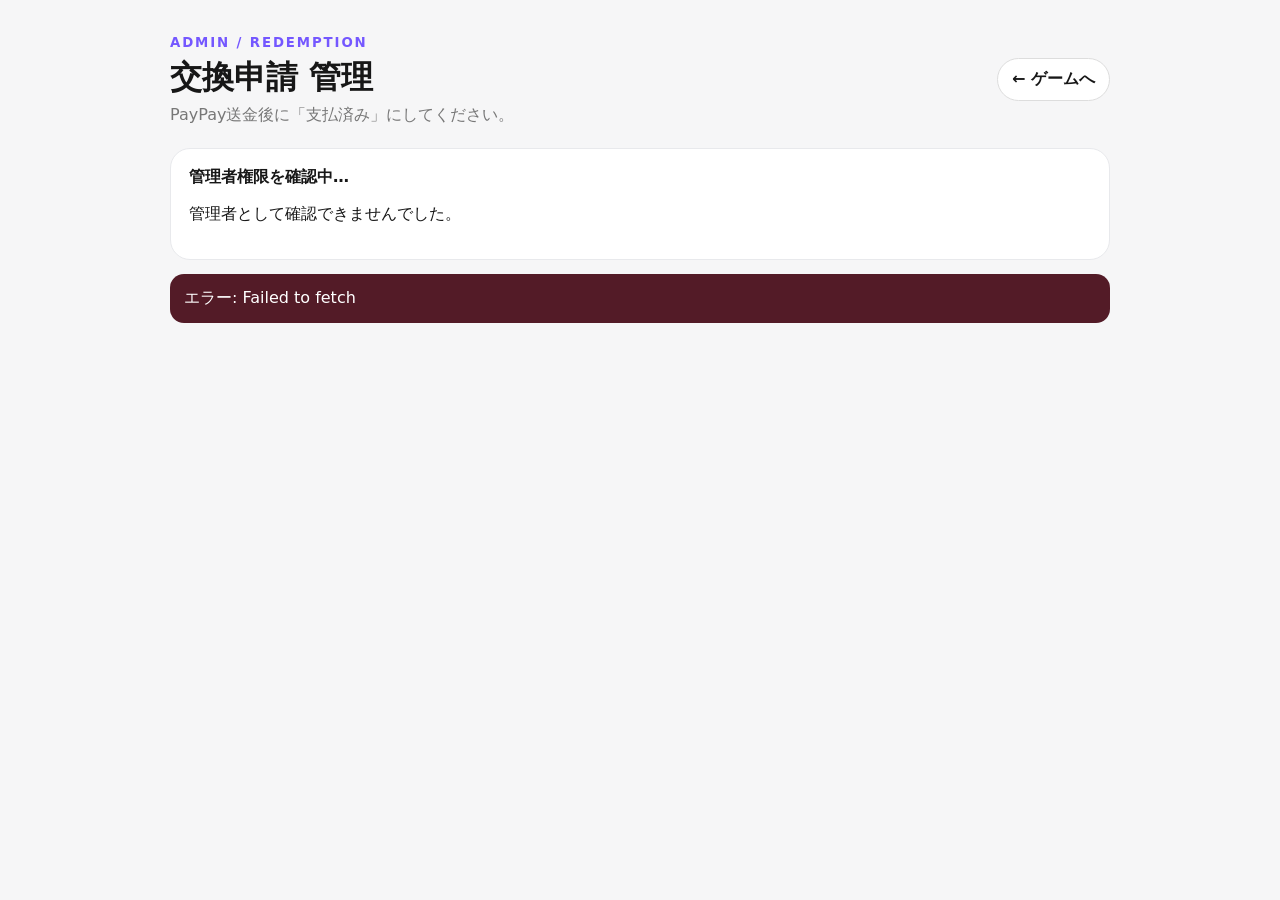
==== admin.html @ a6308c39 "Add files via upload" ====
<!doctype html><html lang="ja"><head><meta charset="utf-8"><meta name="viewport" content="width=device-width,initial-scale=1"><title>交換管理 V50</title><link rel="stylesheet" href="admin.css?v=50"></head><body>
<main><header><div><small>ADMIN / REDEMPTION</small><h1>交換申請 管理</h1><p>PayPay送金後に「支払済み」にしてください。</p></div><a href="index.html">← ゲームへ</a></header>
<section id="gate" class="card"><b>管理者権限を確認中…</b><p id="gateMsg">Googleログイン済みの管理者のみ利用できます。</p></section>
<section id="panel" hidden><div class="summary"><div class="card"><small>処理待ち</small><b id="pendingCount">—</b></div><div class="card"><small>支払済み</small><b id="paidCount">—</b></div><button id="reload">更新</button></div><div id="requests" class="requests"></div></section>
<div id="error" class="error" hidden></div></main><script src="admin.js?v=50"></script></body></html>
---- admin.css ----
*{box-sizing:border-box}body{margin:0;background:#f6f6f7;color:#171717;font-family:system-ui,sans-serif}main{max-width:980px;margin:auto;padding:32px 20px}header{display:flex;justify-content:space-between;gap:20px;align-items:center;margin-bottom:22px}header small{color:#7457ff;font-weight:900;letter-spacing:.14em}h1{margin:5px 0;font-size:32px}header p{margin:0;color:#777}header a{color:#171717;text-decoration:none;background:#fff;border:1px solid #ddd;padding:10px 14px;border-radius:999px;font-weight:800}.card,.request{background:#fff;border:1px solid #e8e9ec;border-radius:20px;padding:18px}.summary{display:grid;grid-template-columns:1fr 1fr auto;gap:12px;margin-bottom:14px}.summary b{display:block;font-size:30px}.summary small{color:#777}.summary button,.paid-btn{border:0;border-radius:14px;padding:12px 18px;font-weight:900;cursor:pointer}.summary button{background:#171717;color:#fff}.requests{display:grid;gap:12px}.request{display:grid;grid-template-columns:1fr auto;gap:14px}.meta{display:flex;gap:10px;flex-wrap:wrap;color:#777;font-size:12px}.dest{margin:12px 0;padding:12px;background:#f5f5f6;border-radius:12px;font-family:ui-monospace,monospace;word-break:break-all}.status{font-weight:900}.pending{color:#9b7100}.paid{color:#1f8b55}.paid-btn{background:#dfff62;align-self:center}.paid-btn:disabled{opacity:.45}.error{margin-top:14px;background:#531b27;color:#fff;padding:14px;border-radius:14px}@media(max-width:650px){header{align-items:flex-start;flex-direction:column}.summary{grid-template-columns:1fr 1fr}.summary button{grid-column:1/-1}.request{grid-template-columns:1fr}}

.paid-at{margin-top:7px;color:#777;font-size:12px;font-weight:700}
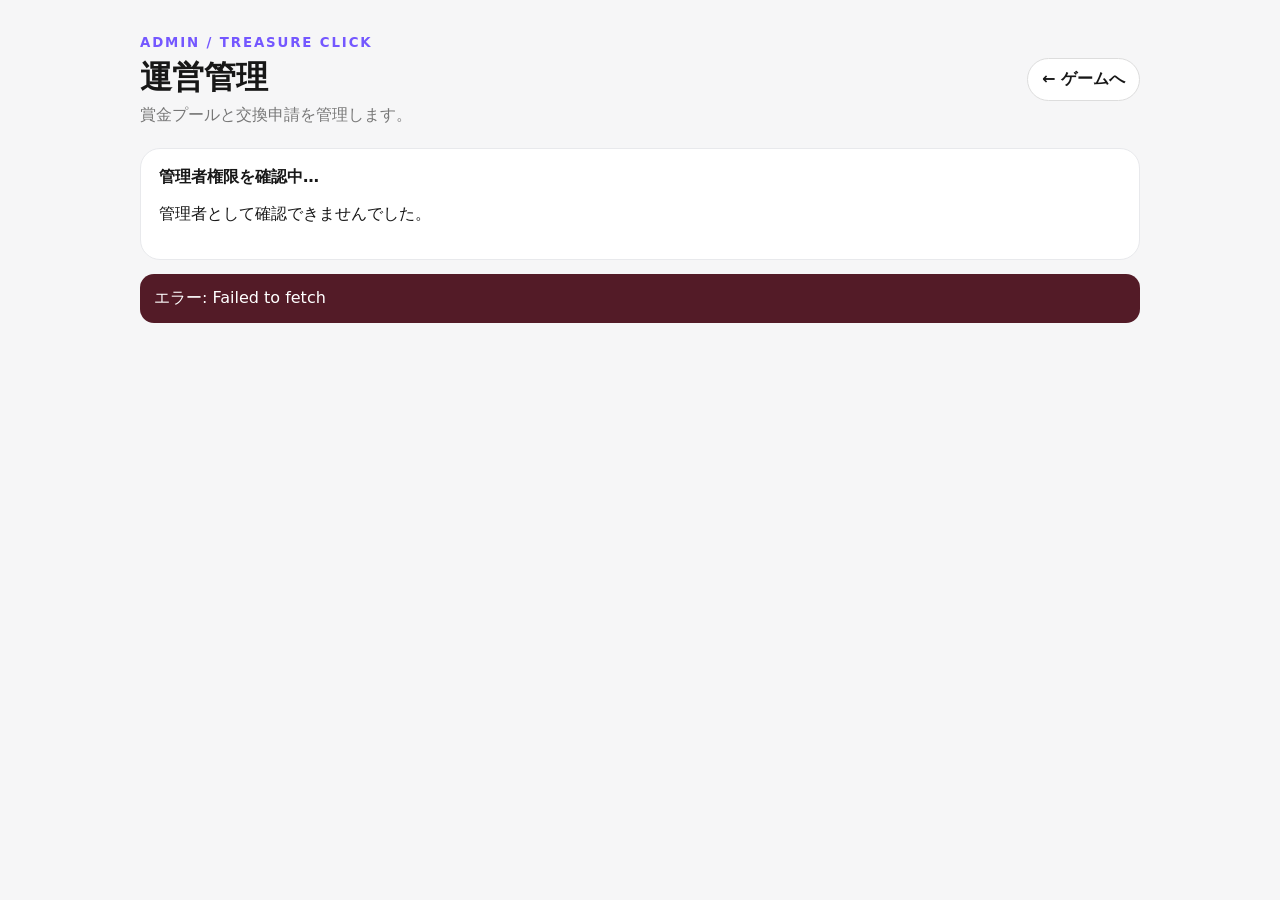
==== commit 7b0133aa: "Add files via upload" ====
--- a/admin.html
+++ b/admin.html
@@ -1,5 +1,94 @@
-<!doctype html><html lang="ja"><head><meta charset="utf-8"><meta name="viewport" content="width=device-width,initial-scale=1"><title>交換管理 V50</title><link rel="stylesheet" href="admin.css?v=50"></head><body>
-<main><header><div><small>ADMIN / REDEMPTION</small><h1>交換申請 管理</h1><p>PayPay送金後に「支払済み」にしてください。</p></div><a href="index.html">← ゲームへ</a></header>
-<section id="gate" class="card"><b>管理者権限を確認中…</b><p id="gateMsg">Googleログイン済みの管理者のみ利用できます。</p></section>
-<section id="panel" hidden><div class="summary"><div class="card"><small>処理待ち</small><b id="pendingCount">—</b></div><div class="card"><small>支払済み</small><b id="paidCount">—</b></div><button id="reload">更新</button></div><div id="requests" class="requests"></div></section>
-<div id="error" class="error" hidden></div></main><script src="admin.js?v=50"></script></body></html>
+<!doctype html>
+<html lang="ja">
+<head>
+  <meta charset="utf-8">
+  <meta name="viewport" content="width=device-width,initial-scale=1">
+  <title>管理画面 V59</title>
+  <link rel="stylesheet" href="admin.css?v=59">
+</head>
+<body>
+<main>
+  <header>
+    <div>
+      <small>ADMIN / TREASURE CLICK</small>
+      <h1>運営管理</h1>
+      <p>賞金プールと交換申請を管理します。</p>
+    </div>
+    <a href="index.html">← ゲームへ</a>
+  </header>
+
+  <section id="gate" class="card">
+    <b>管理者権限を確認中…</b>
+    <p id="gateMsg">Googleログイン済みの管理者のみ利用できます。</p>
+  </section>
+
+  <section id="panel" hidden>
+    <section class="pool-section">
+      <div class="section-head">
+        <div>
+          <small>PRIZE POOL</small>
+          <h2>💰 賞金プール</h2>
+          <p>現在は管理・表示のみ。宝箱の抽選ロジックにはまだ接続していません。</p>
+        </div>
+        <button id="poolReload" class="dark-btn">更新</button>
+      </div>
+
+      <div class="pool-summary">
+        <div class="card pool-main">
+          <small>総賞金</small>
+          <b id="poolTotal">—</b>
+          <span>初期原資</span>
+        </div>
+        <div class="card">
+          <small>未配置</small>
+          <b id="poolUnallocated">—</b>
+          <span>これから島へ配置</span>
+        </div>
+        <div class="card">
+          <small>配置中</small>
+          <b id="poolAllocated">—</b>
+          <span>島に眠っている賞金</span>
+        </div>
+        <div class="card">
+          <small>発掘済み</small>
+          <b id="poolDiscovered">—</b>
+          <span>ユーザーが獲得済み</span>
+        </div>
+      </div>
+
+      <div class="inventory card">
+        <div class="inventory-head">
+          <div>
+            <small>INVENTORY</small>
+            <h3>賞金内訳</h3>
+          </div>
+          <span id="poolCount">—</span>
+        </div>
+        <div id="poolInventory" class="inventory-grid">
+          <div class="inventory-loading">読み込み中…</div>
+        </div>
+      </div>
+    </section>
+
+    <section class="redemption-section">
+      <div class="section-head redemption-head">
+        <div>
+          <small>REDEMPTION</small>
+          <h2>交換申請</h2>
+          <p>PayPay送金後に「支払済み」にしてください。</p>
+        </div>
+      </div>
+      <div class="summary">
+        <div class="card"><small>処理待ち</small><b id="pendingCount">—</b></div>
+        <div class="card"><small>支払済み</small><b id="paidCount">—</b></div>
+        <button id="reload">更新</button>
+      </div>
+      <div id="requests" class="requests"></div>
+    </section>
+  </section>
+
+  <div id="error" class="error" hidden></div>
+</main>
+<script src="admin.js?v=59"></script>
+</body>
+</html>
--- a/admin.css
+++ b/admin.css
@@ -1,3 +1,47 @@
-*{box-sizing:border-box}body{margin:0;background:#f6f6f7;color:#171717;font-family:system-ui,sans-serif}main{max-width:980px;margin:auto;padding:32px 20px}header{display:flex;justify-content:space-between;gap:20px;align-items:center;margin-bottom:22px}header small{color:#7457ff;font-weight:900;letter-spacing:.14em}h1{margin:5px 0;font-size:32px}header p{margin:0;color:#777}header a{color:#171717;text-decoration:none;background:#fff;border:1px solid #ddd;padding:10px 14px;border-radius:999px;font-weight:800}.card,.request{background:#fff;border:1px solid #e8e9ec;border-radius:20px;padding:18px}.summary{display:grid;grid-template-columns:1fr 1fr auto;gap:12px;margin-bottom:14px}.summary b{display:block;font-size:30px}.summary small{color:#777}.summary button,.paid-btn{border:0;border-radius:14px;padding:12px 18px;font-weight:900;cursor:pointer}.summary button{background:#171717;color:#fff}.requests{display:grid;gap:12px}.request{display:grid;grid-template-columns:1fr auto;gap:14px}.meta{display:flex;gap:10px;flex-wrap:wrap;color:#777;font-size:12px}.dest{margin:12px 0;padding:12px;background:#f5f5f6;border-radius:12px;font-family:ui-monospace,monospace;word-break:break-all}.status{font-weight:900}.pending{color:#9b7100}.paid{color:#1f8b55}.paid-btn{background:#dfff62;align-self:center}.paid-btn:disabled{opacity:.45}.error{margin-top:14px;background:#531b27;color:#fff;padding:14px;border-radius:14px}@media(max-width:650px){header{align-items:flex-start;flex-direction:column}.summary{grid-template-columns:1fr 1fr}.summary button{grid-column:1/-1}.request{grid-template-columns:1fr}}
-
+*{box-sizing:border-box}
+body{margin:0;background:#f6f6f7;color:#171717;font-family:system-ui,sans-serif}
+main{max-width:1040px;margin:auto;padding:32px 20px}
+header{display:flex;justify-content:space-between;gap:20px;align-items:center;margin-bottom:22px}
+header small,.section-head small,.inventory-head small{color:#7457ff;font-weight:900;letter-spacing:.14em}
+h1{margin:5px 0;font-size:32px}
+h2{margin:4px 0 3px;font-size:24px}
+h3{margin:3px 0 0;font-size:18px}
+header p,.section-head p{margin:0;color:#777}
+header a{color:#171717;text-decoration:none;background:#fff;border:1px solid #ddd;padding:10px 14px;border-radius:999px;font-weight:800}
+.card,.request{background:#fff;border:1px solid #e8e9ec;border-radius:20px;padding:18px}
+.section-head{display:flex;justify-content:space-between;align-items:center;gap:18px;margin-bottom:14px}
+.dark-btn,.summary button,.paid-btn{border:0;border-radius:14px;padding:12px 18px;font-weight:900;cursor:pointer}
+.dark-btn,.summary button{background:#171717;color:#fff}
+.pool-section{margin-bottom:34px}
+.pool-summary{display:grid;grid-template-columns:repeat(4,1fr);gap:12px;margin-bottom:12px}
+.pool-summary .card{min-height:126px;display:flex;flex-direction:column;justify-content:center}
+.pool-summary small{color:#777;font-weight:800}
+.pool-summary b{display:block;font-size:30px;margin:5px 0}
+.pool-summary span{color:#8a8a8f;font-size:11px;font-weight:700}
+.pool-summary .pool-main{background:#171717;color:#fff;border-color:#171717}
+.pool-summary .pool-main small,.pool-summary .pool-main span{color:#bdbdc2}
+.pool-summary .pool-main b{color:#dfff62}
+.inventory{padding:18px}
+.inventory-head{display:flex;justify-content:space-between;align-items:center;margin-bottom:14px}
+.inventory-head>span{font-weight:900;background:#f1f1f3;padding:8px 12px;border-radius:999px}
+.inventory-grid{display:grid;grid-template-columns:repeat(4,1fr);gap:10px}
+.prize-stock{background:#f7f7f8;border:1px solid #ececef;border-radius:16px;padding:14px}
+.prize-stock .yen{font-size:22px;font-weight:1000}
+.prize-stock .count{font-size:13px;font-weight:900;margin-top:5px}
+.prize-stock .stock-meta{margin-top:9px;color:#777;font-size:10px;line-height:1.7}
+.inventory-loading{grid-column:1/-1;color:#777;padding:10px}
+.redemption-section{border-top:1px solid #e2e2e5;padding-top:28px}
+.redemption-head{margin-bottom:14px}
+.summary{display:grid;grid-template-columns:1fr 1fr auto;gap:12px;margin-bottom:14px}
+.summary b{display:block;font-size:30px}
+.summary small{color:#777}
+.requests{display:grid;gap:12px}
+.request{display:grid;grid-template-columns:1fr auto;gap:14px}
+.meta{display:flex;gap:10px;flex-wrap:wrap;color:#777;font-size:12px}
+.dest{margin:12px 0;padding:12px;background:#f5f5f6;border-radius:12px;font-family:ui-monospace,monospace;word-break:break-all}
+.status{font-weight:900}.pending{color:#9b7100}.paid{color:#1f8b55}
+.paid-btn{background:#dfff62;align-self:center}.paid-btn:disabled{opacity:.45}
 .paid-at{margin-top:7px;color:#777;font-size:12px;font-weight:700}
+.error{margin-top:14px;background:#531b27;color:#fff;padding:14px;border-radius:14px}
+@media(max-width:800px){.pool-summary{grid-template-columns:1fr 1fr}.inventory-grid{grid-template-columns:1fr 1fr}}
+@media(max-width:650px){header,.section-head{align-items:flex-start;flex-direction:column}.summary{grid-template-columns:1fr 1fr}.summary button{grid-column:1/-1}.request{grid-template-columns:1fr}.pool-summary{grid-template-columns:1fr 1fr}}
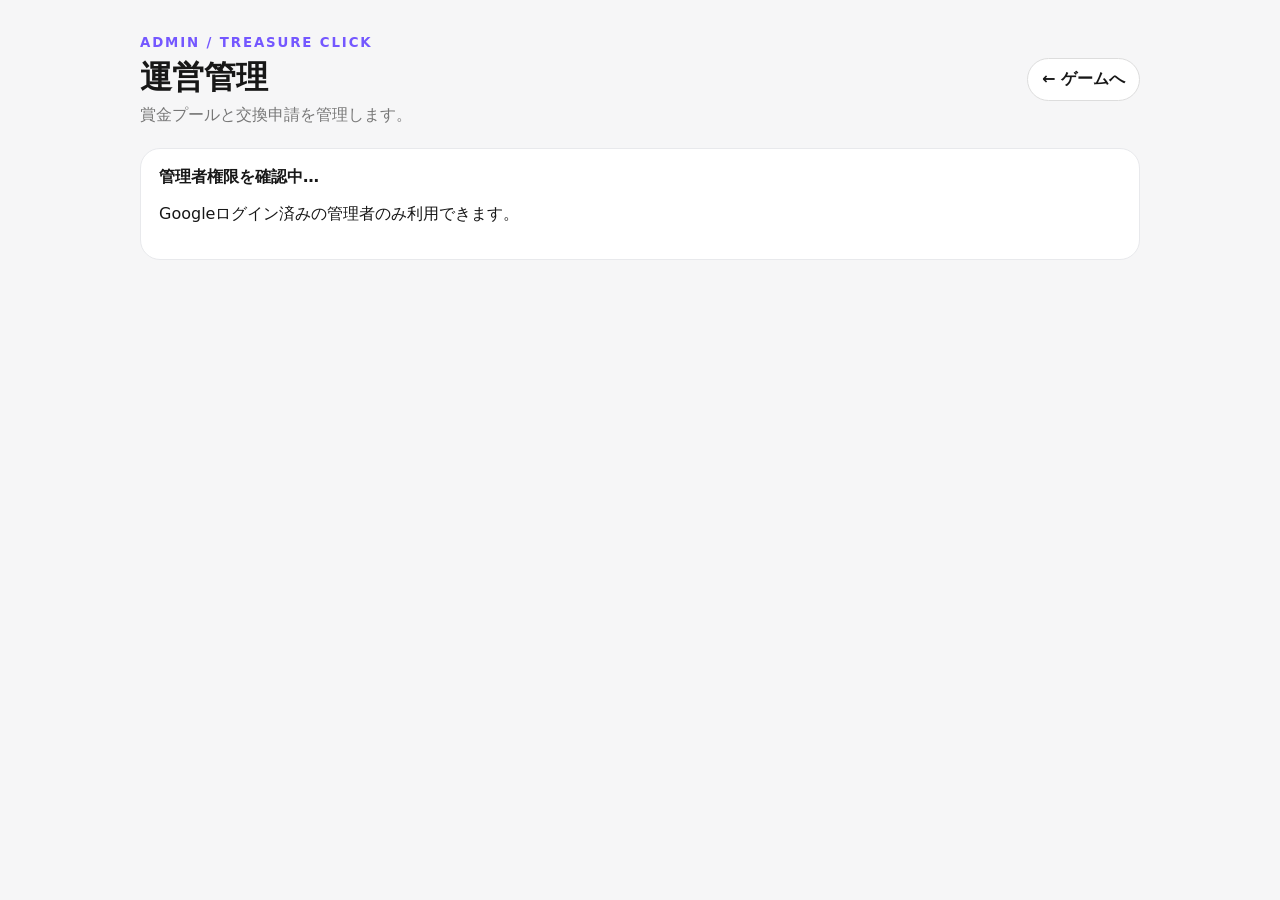
==== commit ae91182b: "Add files via upload" ====
--- a/admin.html
+++ b/admin.html
@@ -3,8 +3,8 @@
 <head>
   <meta charset="utf-8">
   <meta name="viewport" content="width=device-width,initial-scale=1">
-  <title>管理画面 V59</title>
-  <link rel="stylesheet" href="admin.css?v=59">
+  <title>管理画面 V59.1</title>
+  <link rel="stylesheet" href="admin.css?v=59.1">
 </head>
 <body>
 <main>
@@ -70,6 +70,37 @@
       </div>
     </section>
 
+    <section class="sim-section">
+      <div class="section-head">
+        <div>
+          <small>BUSINESS SIMULATOR</small>
+          <h2>📊 収益シミュレーター</h2>
+          <p>数字を変えると月間収支と必要な宝箱期待値を自動計算します。</p>
+        </div>
+        <button id="simReset" class="dark-btn">初期値に戻す</button>
+      </div>
+
+      <div class="sim-inputs card">
+        <label>月間アクティブユーザー（MAU）<input id="simMau" type="number" min="1" step="1" value="100"></label>
+        <label>1人1日の平均タップ<input id="simTapsDay" type="number" min="0" step="1" value="30"></label>
+        <label>広告売上 / 人・月（円）<input id="simAd" type="number" min="0" step="1" value="30"></label>
+        <label>アフィ売上 / 人・月（円）<input id="simAffiliate" type="number" min="0" step="1" value="470"></label>
+        <label>目標還元 / 人・月（円）<input id="simReward" type="number" min="0" step="10" value="300"></label>
+        <label>うち宝箱還元 / 人・月（円）<input id="simTreasure" type="number" min="0" step="10" value="150"></label>
+        <label>運営コスト / 人・月（円）<input id="simCost" type="number" min="0" step="1" value="30"></label>
+      </div>
+
+      <div class="sim-results">
+        <div class="card"><small>月間売上</small><b id="simRevenue">—</b></div>
+        <div class="card"><small>ユーザー還元総額</small><b id="simRewardTotal">—</b></div>
+        <div class="card profit-card"><small>運営利益</small><b id="simProfit">—</b></div>
+        <div class="card"><small>利益率</small><b id="simMargin">—</b></div>
+        <div class="card"><small>損益分岐ARPU</small><b id="simBreakEven">—</b></div>
+        <div class="card"><small>宝箱期待値 / 1タップ</small><b id="simEv">—</b></div>
+      </div>
+      <div id="simMessage" class="sim-message"></div>
+    </section>
+
     <section class="redemption-section">
       <div class="section-head redemption-head">
         <div>
@@ -89,6 +120,6 @@
 
   <div id="error" class="error" hidden></div>
 </main>
-<script src="admin.js?v=59"></script>
+<script src="admin.js?v=59.1"></script>
 </body>
 </html>
--- a/admin.css
+++ b/admin.css
@@ -45,3 +45,15 @@
 .error{margin-top:14px;background:#531b27;color:#fff;padding:14px;border-radius:14px}
 @media(max-width:800px){.pool-summary{grid-template-columns:1fr 1fr}.inventory-grid{grid-template-columns:1fr 1fr}}
 @media(max-width:650px){header,.section-head{align-items:flex-start;flex-direction:column}.summary{grid-template-columns:1fr 1fr}.summary button{grid-column:1/-1}.request{grid-template-columns:1fr}.pool-summary{grid-template-columns:1fr 1fr}}
+
+.sim-section{border-top:1px solid #e2e2e5;padding-top:28px;margin-bottom:34px}
+.sim-inputs{display:grid;grid-template-columns:repeat(4,1fr);gap:12px;margin-bottom:12px}
+.sim-inputs label{font-size:12px;font-weight:900;color:#666}
+.sim-inputs input{display:block;width:100%;margin-top:7px;border:1px solid #dddfe4;background:#f8f8f9;border-radius:12px;padding:12px;font:inherit;font-size:16px;font-weight:900;color:#171717;outline:none}
+.sim-inputs input:focus{border-color:#7457ff;background:#fff}
+.sim-results{display:grid;grid-template-columns:repeat(3,1fr);gap:12px}
+.sim-results .card small{color:#777;font-weight:800}.sim-results .card b{display:block;font-size:26px;margin-top:5px}
+.profit-card{background:#171717;color:#fff;border-color:#171717}.profit-card small{color:#bbb!important}.profit-card b{color:#dfff62}
+.profit-card.loss b{color:#ff9da9}.sim-message{margin-top:12px;border-radius:14px;padding:13px 15px;background:#eef9d4;font-weight:800;font-size:13px}.sim-message.loss{background:#ffe8eb;color:#8d2635}
+@media(max-width:800px){.sim-inputs{grid-template-columns:1fr 1fr}.sim-results{grid-template-columns:1fr 1fr}}
+@media(max-width:520px){.sim-inputs,.sim-results{grid-template-columns:1fr}}
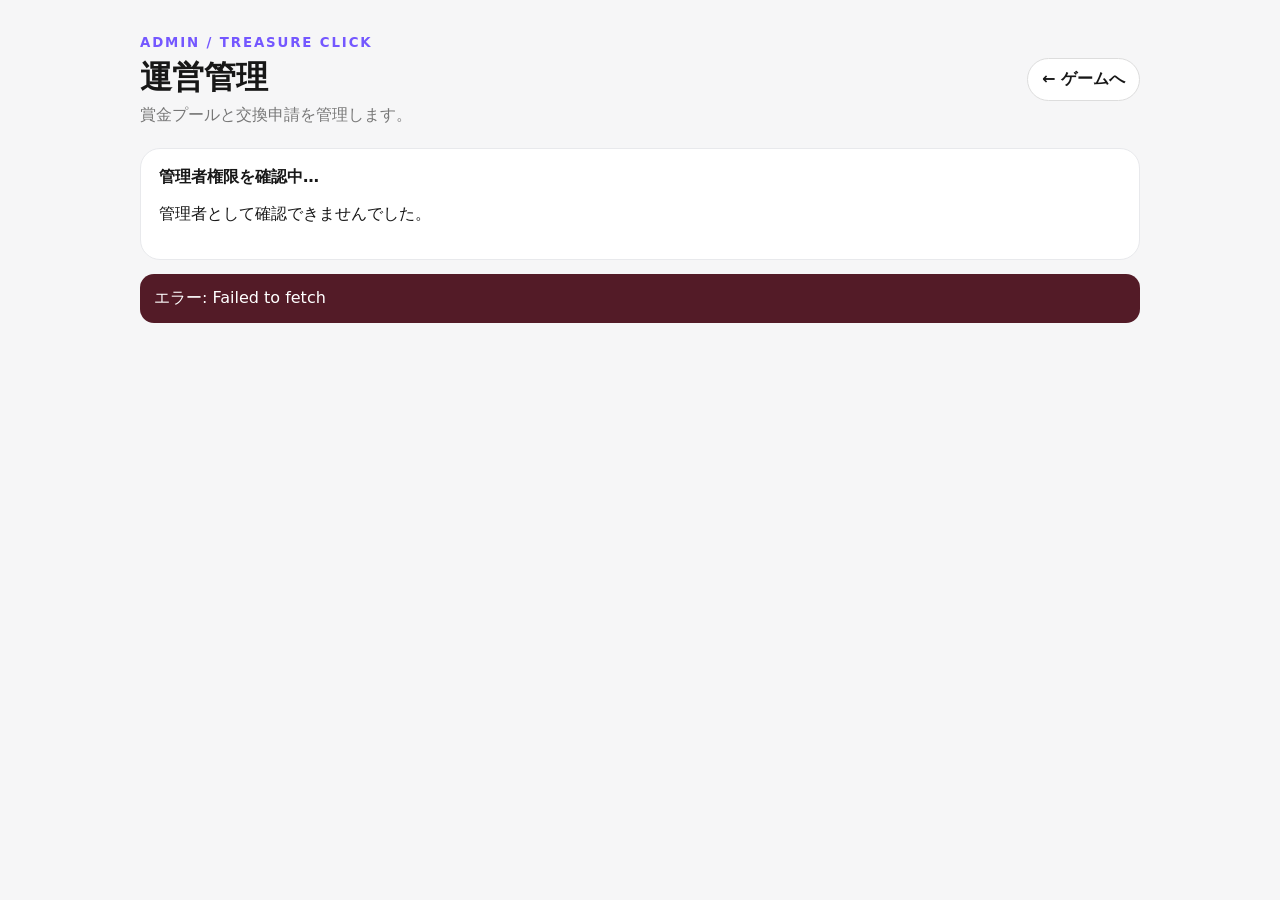
==== commit 8eddac12: "Add files via upload" ====
--- a/admin.html
+++ b/admin.html
@@ -3,8 +3,8 @@
 <head>
   <meta charset="utf-8">
   <meta name="viewport" content="width=device-width,initial-scale=1">
-  <title>管理画面 V59.1</title>
-  <link rel="stylesheet" href="admin.css?v=59.1">
+  <title>管理画面 V59</title>
+  <link rel="stylesheet" href="admin.css?v=59">
 </head>
 <body>
 <main>
@@ -70,37 +70,6 @@
       </div>
     </section>
 
-    <section class="sim-section">
-      <div class="section-head">
-        <div>
-          <small>BUSINESS SIMULATOR</small>
-          <h2>📊 収益シミュレーター</h2>
-          <p>数字を変えると月間収支と必要な宝箱期待値を自動計算します。</p>
-        </div>
-        <button id="simReset" class="dark-btn">初期値に戻す</button>
-      </div>
-
-      <div class="sim-inputs card">
-        <label>月間アクティブユーザー（MAU）<input id="simMau" type="number" min="1" step="1" value="100"></label>
-        <label>1人1日の平均タップ<input id="simTapsDay" type="number" min="0" step="1" value="30"></label>
-        <label>広告売上 / 人・月（円）<input id="simAd" type="number" min="0" step="1" value="30"></label>
-        <label>アフィ売上 / 人・月（円）<input id="simAffiliate" type="number" min="0" step="1" value="470"></label>
-        <label>目標還元 / 人・月（円）<input id="simReward" type="number" min="0" step="10" value="300"></label>
-        <label>うち宝箱還元 / 人・月（円）<input id="simTreasure" type="number" min="0" step="10" value="150"></label>
-        <label>運営コスト / 人・月（円）<input id="simCost" type="number" min="0" step="1" value="30"></label>
-      </div>
-
-      <div class="sim-results">
-        <div class="card"><small>月間売上</small><b id="simRevenue">—</b></div>
-        <div class="card"><small>ユーザー還元総額</small><b id="simRewardTotal">—</b></div>
-        <div class="card profit-card"><small>運営利益</small><b id="simProfit">—</b></div>
-        <div class="card"><small>利益率</small><b id="simMargin">—</b></div>
-        <div class="card"><small>損益分岐ARPU</small><b id="simBreakEven">—</b></div>
-        <div class="card"><small>宝箱期待値 / 1タップ</small><b id="simEv">—</b></div>
-      </div>
-      <div id="simMessage" class="sim-message"></div>
-    </section>
-
     <section class="redemption-section">
       <div class="section-head redemption-head">
         <div>
@@ -120,6 +89,6 @@
 
   <div id="error" class="error" hidden></div>
 </main>
-<script src="admin.js?v=59.1"></script>
+<script src="admin.js?v=59"></script>
 </body>
 </html>
--- a/admin.css
+++ b/admin.css
@@ -45,15 +45,3 @@
 .error{margin-top:14px;background:#531b27;color:#fff;padding:14px;border-radius:14px}
 @media(max-width:800px){.pool-summary{grid-template-columns:1fr 1fr}.inventory-grid{grid-template-columns:1fr 1fr}}
 @media(max-width:650px){header,.section-head{align-items:flex-start;flex-direction:column}.summary{grid-template-columns:1fr 1fr}.summary button{grid-column:1/-1}.request{grid-template-columns:1fr}.pool-summary{grid-template-columns:1fr 1fr}}
-
-.sim-section{border-top:1px solid #e2e2e5;padding-top:28px;margin-bottom:34px}
-.sim-inputs{display:grid;grid-template-columns:repeat(4,1fr);gap:12px;margin-bottom:12px}
-.sim-inputs label{font-size:12px;font-weight:900;color:#666}
-.sim-inputs input{display:block;width:100%;margin-top:7px;border:1px solid #dddfe4;background:#f8f8f9;border-radius:12px;padding:12px;font:inherit;font-size:16px;font-weight:900;color:#171717;outline:none}
-.sim-inputs input:focus{border-color:#7457ff;background:#fff}
-.sim-results{display:grid;grid-template-columns:repeat(3,1fr);gap:12px}
-.sim-results .card small{color:#777;font-weight:800}.sim-results .card b{display:block;font-size:26px;margin-top:5px}
-.profit-card{background:#171717;color:#fff;border-color:#171717}.profit-card small{color:#bbb!important}.profit-card b{color:#dfff62}
-.profit-card.loss b{color:#ff9da9}.sim-message{margin-top:12px;border-radius:14px;padding:13px 15px;background:#eef9d4;font-weight:800;font-size:13px}.sim-message.loss{background:#ffe8eb;color:#8d2635}
-@media(max-width:800px){.sim-inputs{grid-template-columns:1fr 1fr}.sim-results{grid-template-columns:1fr 1fr}}
-@media(max-width:520px){.sim-inputs,.sim-results{grid-template-columns:1fr}}
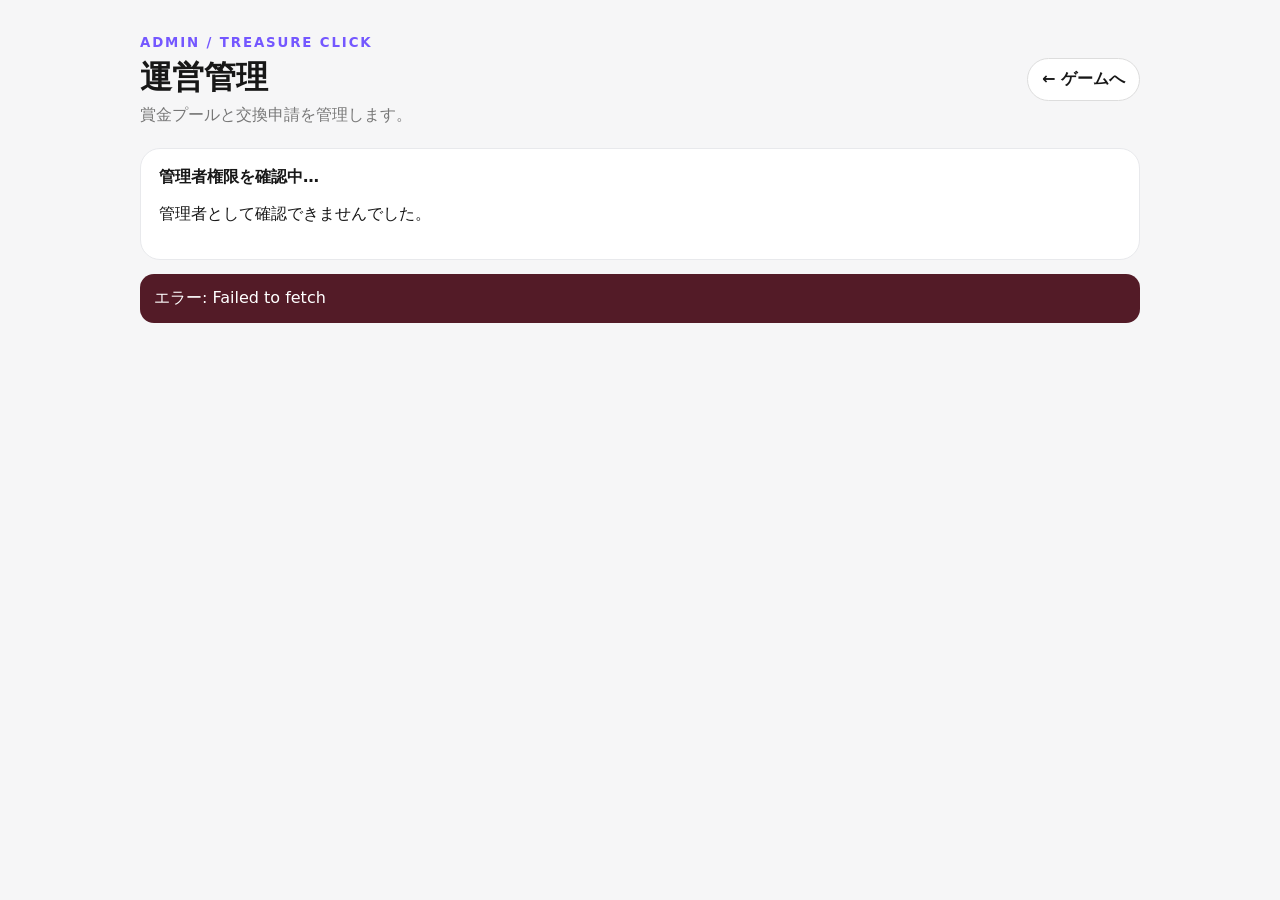
==== commit c7f8b9b1: "Add files via upload" ====
--- a/admin.html
+++ b/admin.html
@@ -4,7 +4,7 @@
   <meta charset="utf-8">
   <meta name="viewport" content="width=device-width,initial-scale=1">
   <title>管理画面 V59</title>
-  <link rel="stylesheet" href="admin.css?v=59">
+  <link rel="stylesheet" href="admin.css?v=59.1-fixed">
 </head>
 <body>
 <main>
@@ -70,6 +70,30 @@
       </div>
     </section>
 
+
+    <section class="sim-section">
+      <div class="section-head">
+        <div><small>BUSINESS SIMULATOR</small><h2>📊 収益シミュレーター</h2><p>入力値だけで計算します。Supabaseの認証・データには触れません。</p></div>
+      </div>
+      <div class="sim-inputs card">
+        <label>月間アクティブユーザー<input id="simMau" type="number" min="1" value="100"></label>
+        <label>1日平均タップ<input id="simTaps" type="number" min="0" value="30"></label>
+        <label>広告売上 / 人・月<input id="simAds" type="number" min="0" step="0.1" value="30"></label>
+        <label>アフィ売上 / 人・月<input id="simAffiliate" type="number" min="0" step="0.1" value="470"></label>
+        <label>目標還元 / 人・月<input id="simReward" type="number" min="0" step="1" value="300"></label>
+        <label>うち宝箱還元 / 人・月<input id="simTreasure" type="number" min="0" step="1" value="150"></label>
+        <label>運営コスト / 人・月<input id="simCost" type="number" min="0" step="0.1" value="30"></label>
+      </div>
+      <div class="sim-results">
+        <div class="card"><small>月間売上</small><b id="simRevenue">—</b></div>
+        <div class="card"><small>ユーザー還元総額</small><b id="simRewardsTotal">—</b></div>
+        <div class="card"><small>運営利益</small><b id="simProfit">—</b></div>
+        <div class="card"><small>利益率</small><b id="simMargin">—</b></div>
+        <div class="card"><small>損益分岐ARPU</small><b id="simBreakEven">—</b></div>
+        <div class="card"><small>宝箱1タップ期待値</small><b id="simTapEv">—</b></div>
+      </div>
+    </section>
+
     <section class="redemption-section">
       <div class="section-head redemption-head">
         <div>
@@ -89,6 +113,6 @@
 
   <div id="error" class="error" hidden></div>
 </main>
-<script src="admin.js?v=59"></script>
+<script src="admin.js?v=59.1-fixed"></script>
 </body>
 </html>
--- a/admin.css
+++ b/admin.css
@@ -45,3 +45,5 @@
 .error{margin-top:14px;background:#531b27;color:#fff;padding:14px;border-radius:14px}
 @media(max-width:800px){.pool-summary{grid-template-columns:1fr 1fr}.inventory-grid{grid-template-columns:1fr 1fr}}
 @media(max-width:650px){header,.section-head{align-items:flex-start;flex-direction:column}.summary{grid-template-columns:1fr 1fr}.summary button{grid-column:1/-1}.request{grid-template-columns:1fr}.pool-summary{grid-template-columns:1fr 1fr}}
+
+.sim-section{margin:0 0 34px;border-top:1px solid #e2e2e5;padding-top:28px}.sim-inputs{display:grid;grid-template-columns:repeat(4,1fr);gap:12px;margin-bottom:12px}.sim-inputs label{font-size:12px;font-weight:900;color:#666}.sim-inputs input{width:100%;margin-top:7px;padding:12px;border:1px solid #ddd;border-radius:12px;font:inherit;font-weight:900;background:#fafafa}.sim-results{display:grid;grid-template-columns:repeat(3,1fr);gap:12px}.sim-results small{color:#777;font-weight:800}.sim-results b{display:block;font-size:25px;margin-top:5px}.sim-profit-positive{color:#16834d}.sim-profit-negative{color:#c43d4d}@media(max-width:800px){.sim-inputs{grid-template-columns:1fr 1fr}.sim-results{grid-template-columns:1fr 1fr}}@media(max-width:520px){.sim-inputs,.sim-results{grid-template-columns:1fr}}
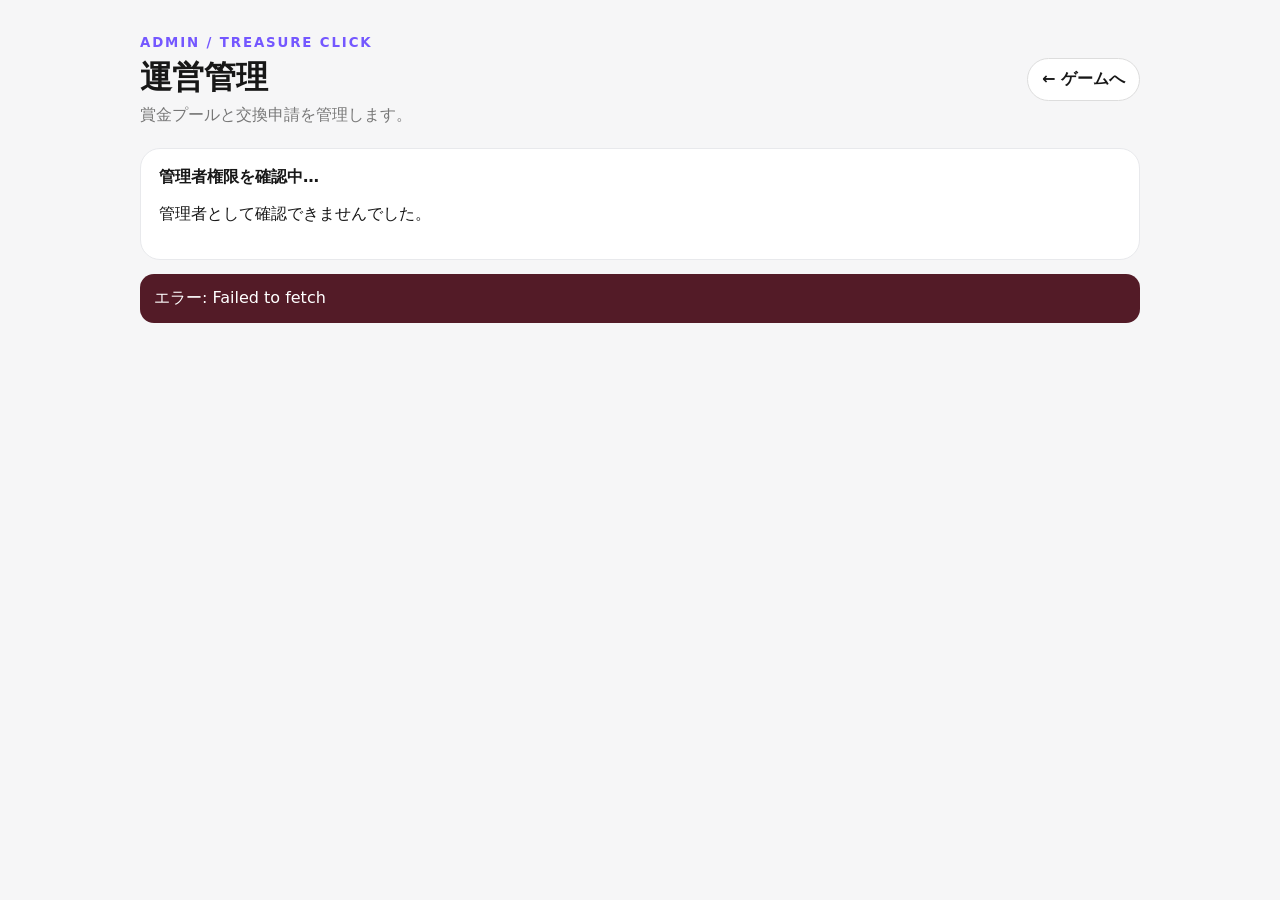
==== commit 14369de3: "Add files via upload" ====
--- a/admin.html
+++ b/admin.html
@@ -28,7 +28,7 @@
         <div>
           <small>PRIZE POOL</small>
           <h2>💰 賞金プール</h2>
-          <p>現在は管理・表示のみ。宝箱の抽選ロジックにはまだ接続していません。</p>
+          <p>宝箱の賞金在庫とリアルタイム連動中。島への配置・発掘状況を表示しています。 <span class="pool-live"><i></i> LIVE</span></p>
         </div>
         <button id="poolReload" class="dark-btn">更新</button>
       </div>
--- a/admin.css
+++ b/admin.css
@@ -47,3 +47,7 @@
 @media(max-width:650px){header,.section-head{align-items:flex-start;flex-direction:column}.summary{grid-template-columns:1fr 1fr}.summary button{grid-column:1/-1}.request{grid-template-columns:1fr}.pool-summary{grid-template-columns:1fr 1fr}}
 
 .sim-section{margin:0 0 34px;border-top:1px solid #e2e2e5;padding-top:28px}.sim-inputs{display:grid;grid-template-columns:repeat(4,1fr);gap:12px;margin-bottom:12px}.sim-inputs label{font-size:12px;font-weight:900;color:#666}.sim-inputs input{width:100%;margin-top:7px;padding:12px;border:1px solid #ddd;border-radius:12px;font:inherit;font-weight:900;background:#fafafa}.sim-results{display:grid;grid-template-columns:repeat(3,1fr);gap:12px}.sim-results small{color:#777;font-weight:800}.sim-results b{display:block;font-size:25px;margin-top:5px}.sim-profit-positive{color:#16834d}.sim-profit-negative{color:#c43d4d}@media(max-width:800px){.sim-inputs{grid-template-columns:1fr 1fr}.sim-results{grid-template-columns:1fr 1fr}}@media(max-width:520px){.sim-inputs,.sim-results{grid-template-columns:1fr}}
+
+/* V60.1: prize-pool connection status (display only) */
+.pool-live{display:inline-flex;align-items:center;gap:5px;margin-left:7px;padding:3px 8px;border-radius:999px;background:#edf8f1;color:#148447;font-size:10px;font-weight:900;vertical-align:middle}
+.pool-live i{width:7px;height:7px;border-radius:50%;background:currentColor;box-shadow:0 0 0 3px rgba(20,132,71,.12)}
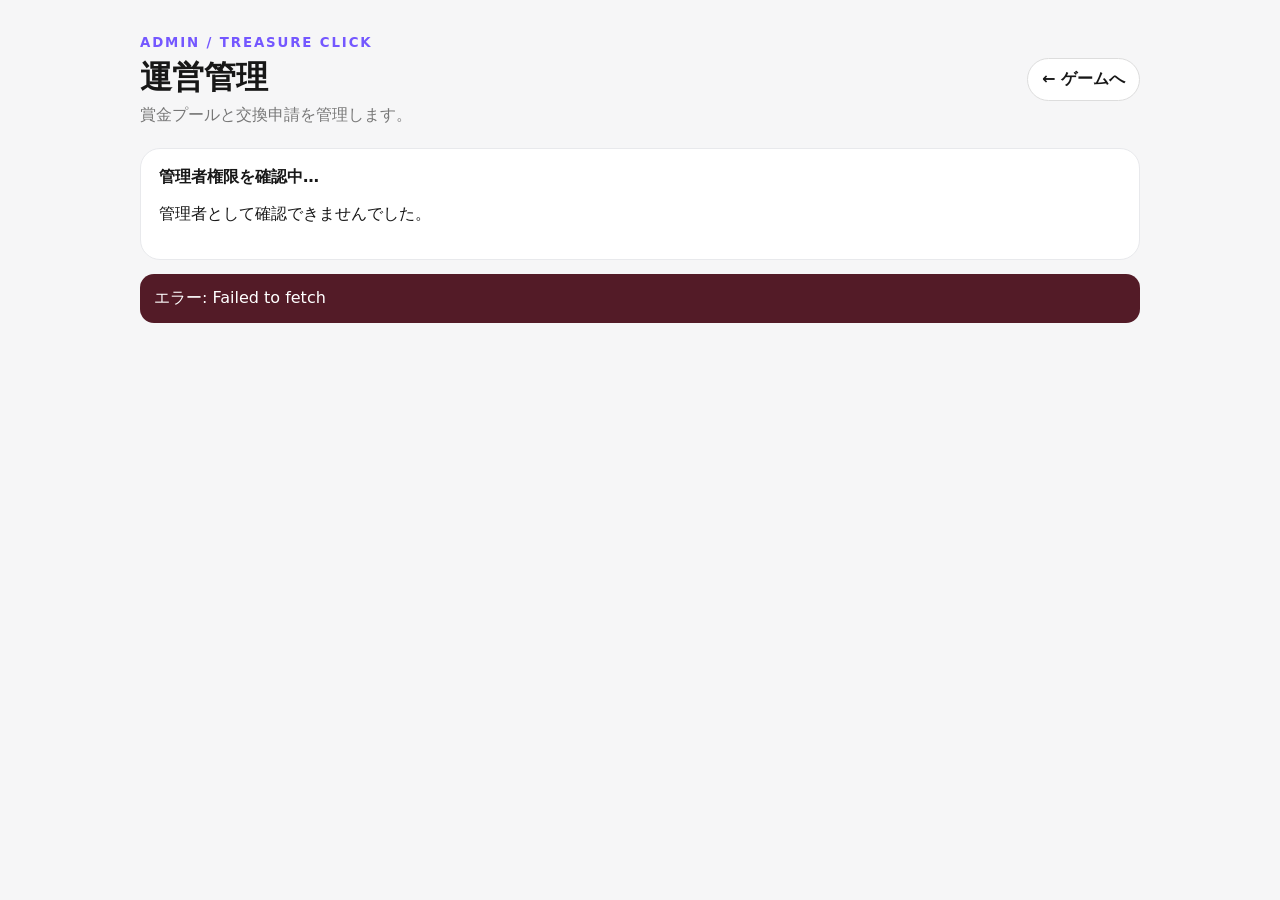
==== commit 112bc04e: "Add files via upload" ====
--- a/admin.html
+++ b/admin.html
@@ -28,7 +28,7 @@
         <div>
           <small>PRIZE POOL</small>
           <h2>💰 賞金プール</h2>
-          <p>宝箱の賞金在庫とリアルタイム連動中。島への配置・発掘状況を表示しています。 <span class="pool-live"><i></i> LIVE</span></p>
+          <p>賞金在庫とリアルタイム連動中 <span class="pool-live"><i></i> LIVE</span></p>
         </div>
         <button id="poolReload" class="dark-btn">更新</button>
       </div>
--- a/admin.css
+++ b/admin.css
@@ -51,3 +51,29 @@
 /* V60.1: prize-pool connection status (display only) */
 .pool-live{display:inline-flex;align-items:center;gap:5px;margin-left:7px;padding:3px 8px;border-radius:999px;background:#edf8f1;color:#148447;font-size:10px;font-weight:900;vertical-align:middle}
 .pool-live i{width:7px;height:7px;border-radius:50%;background:currentColor;box-shadow:0 0 0 3px rgba(20,132,71,.12)}
+
+/* V60.2: clearer LIVE badge */
+.pool-live{
+  display:inline-flex !important;
+  align-items:center;
+  gap:6px;
+  margin-left:8px;
+  padding:4px 9px;
+  border:1px solid #b7e8c9;
+  border-radius:999px;
+  background:#ecfdf3;
+  color:#11823b !important;
+  font-size:10px;
+  line-height:1;
+  font-weight:900;
+  letter-spacing:.08em;
+  vertical-align:middle;
+}
+.pool-live i{
+  display:block;
+  width:7px;
+  height:7px;
+  border-radius:50%;
+  background:#22c55e;
+  box-shadow:0 0 0 3px rgba(34,197,94,.13);
+}
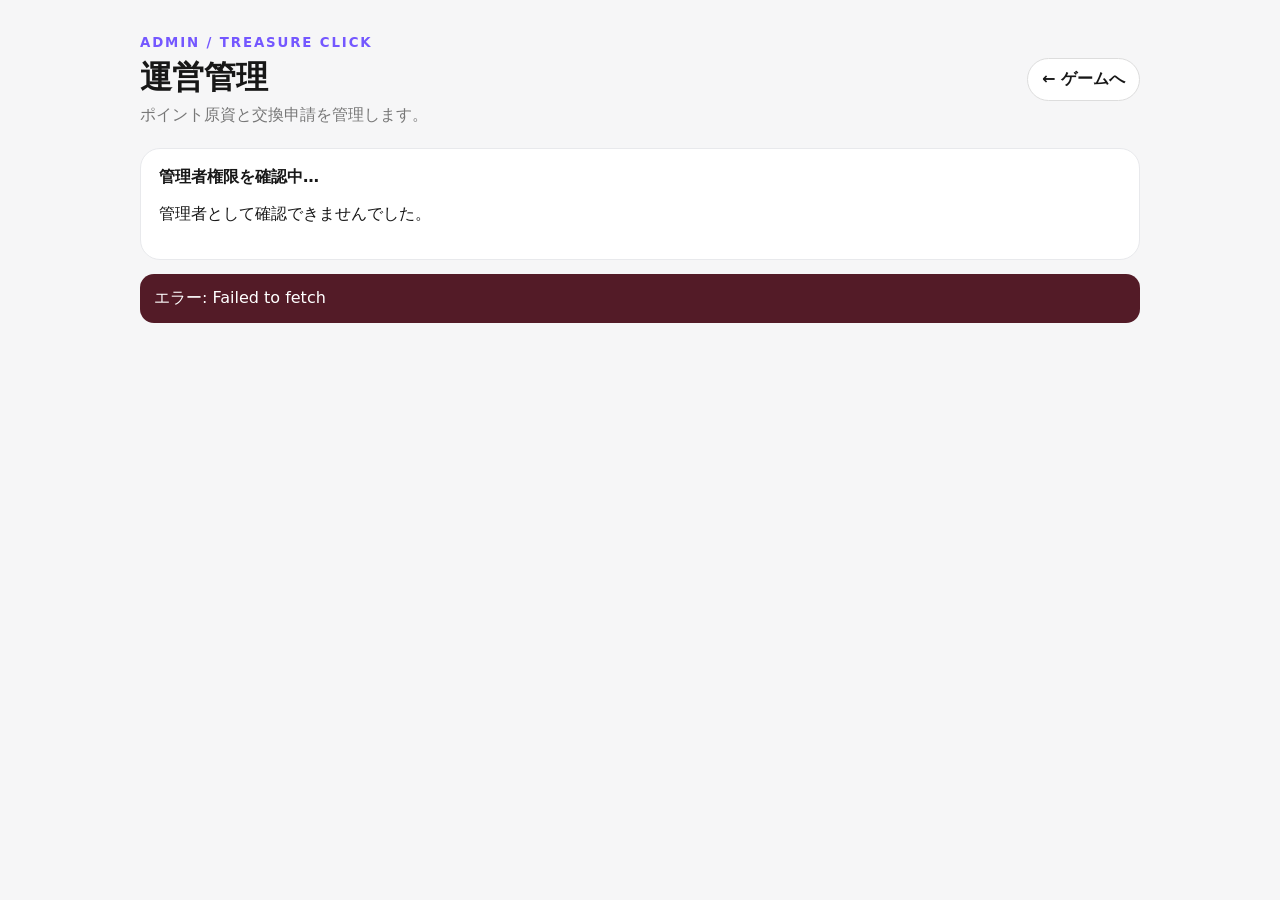
==== commit b5ffe52b: "Add files via upload" ====
--- a/admin.html
+++ b/admin.html
@@ -12,7 +12,7 @@
     <div>
       <small>ADMIN / TREASURE CLICK</small>
       <h1>運営管理</h1>
-      <p>賞金プールと交換申請を管理します。</p>
+      <p>ポイント原資と交換申請を管理します。</p>
     </div>
     <a href="index.html">← ゲームへ</a>
   </header>
@@ -27,15 +27,15 @@
       <div class="section-head">
         <div>
           <small>PRIZE POOL</small>
-          <h2>💰 賞金プール</h2>
-          <p>賞金在庫とリアルタイム連動中 <span class="pool-live"><i></i> LIVE</span></p>
+          <h2>💰 ポイント原資</h2>
+          <p>ポイント原資とリアルタイム連動中 <span class="pool-live"><i></i> LIVE</span></p>
         </div>
         <button id="poolReload" class="dark-btn">更新</button>
       </div>
 
       <div class="pool-summary">
         <div class="card pool-main">
-          <small>総賞金</small>
+          <small>総ポイント原資</small>
           <b id="poolTotal">—</b>
           <span>初期原資</span>
         </div>
@@ -47,7 +47,7 @@
         <div class="card">
           <small>配置中</small>
           <b id="poolAllocated">—</b>
-          <span>島に眠っている賞金</span>
+          <span>島に配置中のポイント</span>
         </div>
         <div class="card">
           <small>発掘済み</small>
@@ -60,7 +60,7 @@
         <div class="inventory-head">
           <div>
             <small>INVENTORY</small>
-            <h3>賞金内訳</h3>
+            <h3>ポイント内訳</h3>
           </div>
           <span id="poolCount">—</span>
         </div>
@@ -113,6 +113,6 @@
 
   <div id="error" class="error" hidden></div>
 </main>
-<script src="admin.js?v=59.1-fixed"></script>
+<script src="admin.js?v=66"></script>
 </body>
 </html>
